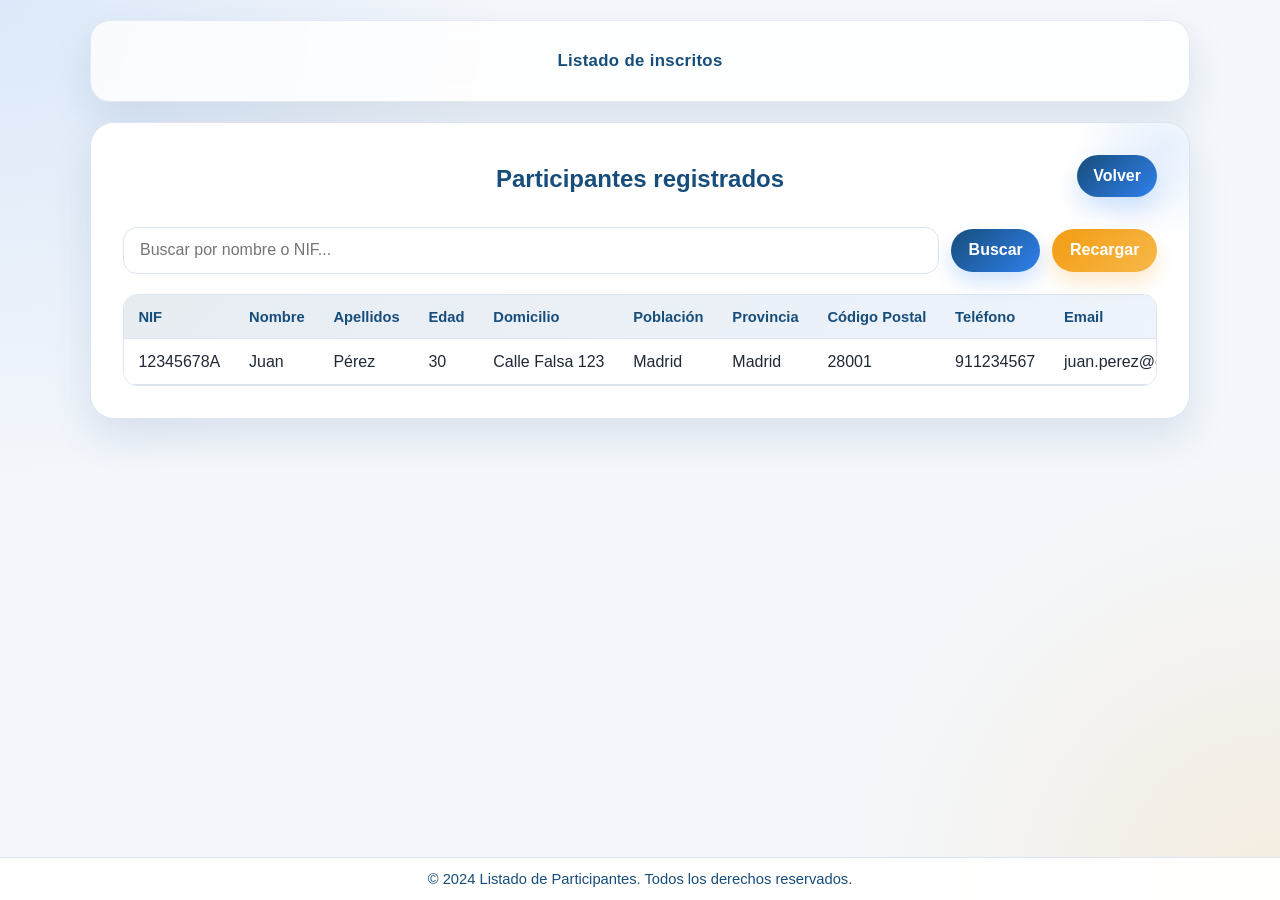
==== listado.html @ 52d7594a "Fase 1 Se realiza el diseño y la maquetación con HTML y CSS de todas las páginas del proyecto." ====
<!DOCTYPE html>
<html lang="es">
<head>
    <meta charset="UTF-8">
    <meta name="viewport" content="width=device-width, initial-scale=1.0">
    <link rel="stylesheet" href="./css/estilos.css">
    <link rel="icon" type="image/png" sizes="32x32" href="./img/icono.png">
    <title>Listado de participantes</title>
</head>
<body class="pagina-listado">
    <header class="cabecera">
        <nav class="navegacion">
            <h1 class="titulo-proyecto">Listado de inscritos</h1>
        </nav>
    </header>
    <main class="contenido-listado">
        <header class="cabecera-listado">
            <h2 class="titulo-listado">Participantes registrados</h2>
            <button type="button" class="boton-volver" onclick="window.location.href='./index.html'">Volver</button>
        </header>

        <section class="buscador-listado">
            <input class="campo-busqueda" type="text" id="busqueda" placeholder="Buscar por nombre o NIF...">
            <button class="boton-listado" id="btn-buscar">Buscar</button>
            <button class="boton-listado boton-listado--secundario" id="btn-recargar">Recargar</button>
        </section>

        <section class="seccion-tabla">
            <table class="tabla-participantes">
                <thead>
                    <tr>
                        <th>NIF</th>
                        <th>Nombre</th>
                        <th>Apellidos</th>
                        <th>Edad</th>
                        <th>Domicilio</th>
                        <th>Población</th>
                        <th>Provincia</th>
                        <th>Código Postal</th>
                        <th>Teléfono</th>
                        <th>Email</th>
                        <th>Modalidad</th>
                    </tr>
                </thead>
                <tbody>
                    <tr>
                        <td>12345678A</td>
                        <td>Juan</td>
                        <td>Pérez</td>
                        <td>30</td>
                        <td>Calle Falsa 123</td>
                        <td>Madrid</td>
                        <td>Madrid</td>
                        <td>28001</td>
                        <td>911234567</td>
                        <td>juan.perez@email.com</td>
                        <td>Desarrollo Web</td>
                    </tr>
                </tbody>
            </table>
        </section>
    </main>
    <footer class="pie-pagina">
        <p>&copy; 2024 Listado de Participantes. Todos los derechos reservados.</p>
    </footer>
</body>
</html>
---- css/estilos.css ----
:root {
	--color-fondo: #f4f7fb;
	--color-surface: #ffffff;
	--color-principal: #174d7b;
	--color-secundario: #2f80ed;
	--color-acento: #f39c12;
	--color-texto: #1f2937;
	--color-texto-suave: #64748b;
	--color-borde: #dbe4f0;
	--sombra: 0 18px 40px rgba(23, 77, 123, 0.12);
}

@import url('https://fonts.googleapis.com/css2?family=Poppins:wght@400;500;600;700&display=swap');

* {
	box-sizing: border-box;
}

.cabecera,
.contenido-principal {
    width: 100%;
}

body {
	margin: 0;
	min-height: 100vh;
	font-family: 'Poppins', sans-serif;
	color: var(--color-texto);
	background:
		radial-gradient(circle at top left, rgba(47, 128, 237, 0.12), transparent 32%),
		radial-gradient(circle at bottom right, rgba(243, 156, 18, 0.12), transparent 28%),
		var(--color-fondo);
}

.cabecera {
	padding: 1.25rem 1.5rem;
}

.navegacion {
	max-width: 1100px;
	margin: 0 auto;
	padding: 1rem 1.25rem;
	display: flex;
	justify-content: center;
	align-items: center;
	gap: 1rem;
	text-align: center;
	background: rgba(255, 255, 255, 0.8);
	border: 1px solid rgba(219, 228, 240, 0.8);
	border-radius: 20px;
	box-shadow: var(--sombra);
	backdrop-filter: blur(10px);
}


.logo-proyecto {
	width: 500px;
	height: 64px;
	object-fit: contain;
	padding: 0.35rem;
	border-radius: 16px;
	background: linear-gradient(135deg, rgba(23, 77, 123, 0.1), rgba(47, 128, 237, 0.12));
}

.titulo-proyecto {
	font-size: 1.05rem;
	font-weight: 700;
	color: var(--color-principal);
	letter-spacing: 0.02em;
}

.contenido-principal {
	max-width: 1100px;
	margin: 0 auto;
	padding: 2rem 1.5rem 3rem;
	display: grid;
	grid-template-columns: repeat(auto-fit, minmax(260px, 1fr));
	gap: 1.5rem;
}

.tarjeta {
	min-height: 260px;
	padding: 2rem;
	display: flex;
	flex-direction: column;
	justify-content: center;
	align-items: center;
	text-align: center;
	gap: 2rem;
	border-radius: 24px;
	background: var(--color-surface);
	border: 1px solid var(--color-borde);
	box-shadow: var(--sombra);
	position: relative;
	overflow: hidden;
}

.tarjeta::before {
	content: '';
	position: absolute;
	inset: 0 0 auto auto;
	width: 140px;
	height: 140px;
	border-radius: 50%;
	transform: translate(35%, -35%);
	background: radial-gradient(circle, rgba(47, 128, 237, 0.16), transparent 70%);
	pointer-events: none;
}

.tarjeta__titulo {
	margin-bottom: 0.5rem;
	font-size: 1.35rem;
	color: var(--color-principal);
}

.tarjeta p {
	margin: 0.75rem 0 0;
	color: var(--color-texto-suave);
	line-height: 1.6;
}

.tarjeta__accion {
	display: inline-flex;
	align-items: center;
	justify-content: center;
	padding: 0.9rem 1.25rem;
	border-radius: 999px;
	text-decoration: none;
	font-weight: 600;
	color: #ffffff;
	background: linear-gradient(135deg, var(--color-principal), var(--color-secundario));
	box-shadow: 0 12px 24px rgba(47, 128, 237, 0.28);
	transition: transform 0.2s ease, box-shadow 0.2s ease, opacity 0.2s ease;
}

.tarjeta__accion:hover {
	transform: translateY(-2px);
	box-shadow: 0 16px 30px rgba(47, 128, 237, 0.34);
}

.tarjeta__accion:focus-visible {
	outline: 3px solid rgba(243, 156, 18, 0.45);
	outline-offset: 3px;
}

.tarjeta__accion--secundaria {
	background: linear-gradient(135deg, var(--color-acento), #f7b84b);
	box-shadow: 0 12px 24px rgba(243, 156, 18, 0.28);
}

.tarjeta:nth-child(2)::before {
	background: radial-gradient(circle, rgba(243, 156, 18, 0.18), transparent 70%);
}

@media (max-width: 640px) {
	.cabecera {
		padding: 1rem;
	}

	.navegacion {
		padding: 0.9rem 1rem;
	}

	.titulo-proyecto {
		font-size: 0.95rem;
	}

	.contenido-principal {
		padding: 1rem 1rem 2rem;
	}

	.tarjeta {
		min-height: auto;
		padding: 1.5rem;
	}
}

.formulario_base {
	max-width: 1100px;
	margin: 0 auto;
	padding: 1rem 1.5rem;
	margin-bottom: 1.75rem;
	border: 1px solid var(--color-borde);
	border-radius: 18px;
	background: rgba(255, 255, 255, 0.9);
	box-shadow: var(--sombra);
	color: var(--color-texto-suave);
	text-align: center;
}

.contenido-formulario {
	max-width: 1150px;
	margin: 0 auto;
	padding: 0 1.5rem 3rem;
}

.tarjeta-formulario {
	position: relative;
	padding: 2rem;
	border-radius: 24px;
	background: var(--color-surface);
	border: 1px solid var(--color-borde);
	box-shadow: var(--sombra);
	overflow: hidden;
}

.tarjeta-formulario::before {
	content: '';
	position: absolute;
	inset: 0 0 auto auto;
	width: 180px;
	height: 180px;
	border-radius: 50%;
	transform: translate(35%, -35%);
	background: radial-gradient(circle, rgba(47, 128, 237, 0.12), transparent 70%);
	pointer-events: none;
}

.cabecera-formulario {
	position: relative;
	display: flex;
	align-items: flex-start;
	justify-content: center;
	margin-bottom: 2rem;
}

.titulo-formulario {
	margin: 0;
	font-size: 1.5rem;
	line-height: 1.2;
	color: var(--color-principal);
	text-align: center;
}

.boton-volver {
	position: absolute;
	right: 0;
	top: 0;
	padding: 0.75rem 1rem;
	border: 0;
	border-radius: 999px;
	font: inherit;
	font-weight: 600;
	color: #ffffff;
	background: linear-gradient(135deg, var(--color-principal), var(--color-secundario));
	cursor: pointer;
	box-shadow: 0 12px 24px rgba(47, 128, 237, 0.22);
	transition: transform 0.2s ease, box-shadow 0.2s ease, filter 0.2s ease;
}

.boton-volver:hover,
.boton-volver:focus-visible {
	transform: translateY(-2px);
	box-shadow: 0 16px 30px rgba(47, 128, 237, 0.3);
}

.formulario-registro {
	width: 100%;
	display: grid;
	grid-template-columns: repeat(2, minmax(0, 1fr));
	gap: 1.25rem;
	align-items: start;
}

.campo-formulario-grupo {
	display: flex;
	flex-direction: column;
	gap: 0.55rem;
}

.formulario-registro label {
	font-weight: 600;
	color: var(--color-principal);
}

.campo-formulario,
.formulario-registro select {
	width: 100%;
	padding: 0.85rem 1rem;
	border-radius: 14px;
	border: 1px solid var(--color-borde);
	background: #ffffff;
	font: inherit;
	color: var(--color-texto);
	transition: border-color 0.2s ease, box-shadow 0.2s ease, transform 0.2s ease;
}

.campo-formulario:focus,
.formulario-registro select:focus,
.boton-cantidad:focus,
.boton-formulario:focus,
.boton-volver:focus {
	outline: none;
	border-color: var(--color-secundario);
	box-shadow: 0 0 0 4px rgba(47, 128, 237, 0.16);
}

.grupo-edad {
	display: grid;
	grid-template-columns: 48px 1fr 48px;
	gap: 0.65rem;
	align-items: center;
}

.boton-cantidad {
	width: 48px;
	height: 48px;
	border: 0;
	border-radius: 14px;
	font: inherit;
	font-size: 1.15rem;
	font-weight: 700;
	color: #ffffff;
	background: linear-gradient(135deg, var(--color-principal), var(--color-secundario));
	cursor: pointer;
	transition: transform 0.2s ease, box-shadow 0.2s ease;
}

.boton-cantidad:hover {
	transform: translateY(-1px);
	box-shadow: 0 12px 22px rgba(47, 128, 237, 0.22);
}

.error,
.formulario_error {
	min-height: 1rem;
	font-size: 0.9rem;
	color: #c62828;
}

.acciones-formulario {
	grid-column: 1 / -1;
	display: flex;
	justify-content: flex-end;
	gap: 0.75rem;
	margin-top: 1rem;
	flex-wrap: wrap;
}

.formulario_exito,
.formulario_error {
	max-width: 1100px;
	margin: 0 auto 1rem;
	padding: 1rem 1.25rem;
	border-radius: 18px;
	text-align: center;
	border: 1px solid transparent;
	box-shadow: var(--sombra);
}

.formulario_exito {
	color: #14532d;
	background: linear-gradient(135deg, rgba(34, 197, 94, 0.12), rgba(255, 255, 255, 0.92));
	border-color: rgba(34, 197, 94, 0.18);
}

.formulario_error {
	color: #991b1b;
	background: linear-gradient(135deg, rgba(239, 68, 68, 0.12), rgba(255, 255, 255, 0.92));
	border-color: rgba(239, 68, 68, 0.18);
}

.boton-formulario {
	padding: 0.9rem 1.25rem;
	border: 0;
	border-radius: 999px;
	font: inherit;
	font-weight: 600;
	color: #ffffff;
	background: linear-gradient(135deg, var(--color-principal), var(--color-secundario));
	cursor: pointer;
	box-shadow: 0 12px 24px rgba(47, 128, 237, 0.22);
	transition: transform 0.2s ease, box-shadow 0.2s ease;
}

.boton-formulario:hover {
	transform: translateY(-2px);
	box-shadow: 0 16px 30px rgba(47, 128, 237, 0.3);
}

.boton-formulario--secundario {
	background: linear-gradient(135deg, var(--color-acento), #f7b84b);
	box-shadow: 0 12px 24px rgba(243, 156, 18, 0.22);
}

.campo-formulario--edad {
	text-align: center;
	min-width: 0;
}

@media (max-width: 760px) {
	.formulario-registro {
		grid-template-columns: 1fr;
	}

	.cabecera-formulario {
		padding-top: 3rem;
	}

	.boton-volver {
		top: 0;
		right: 0;
	}

	.grupo-edad {
		grid-template-columns: 44px 1fr 44px;
	}
}

.pagina-listado {
	padding-bottom: 4.75rem;
}

.contenido-listado {
	max-width: 1100px;
	margin: 0 auto;
	padding: 2rem;
	border-radius: 24px;
	background: var(--color-surface);
	border: 1px solid var(--color-borde);
	box-shadow: var(--sombra);
	position: relative;
	overflow: hidden;
}

.contenido-listado::before {
	content: '';
	position: absolute;
	inset: 0 0 auto auto;
	width: 180px;
	height: 180px;
	border-radius: 50%;
	transform: translate(35%, -35%);
	background: radial-gradient(circle, rgba(47, 128, 237, 0.12), transparent 70%);
	pointer-events: none;
}

.cabecera-listado {
	position: relative;
	display: flex;
	justify-content: center;
	align-items: center;
	margin-bottom: 1.5rem;
	min-height: 48px;
}

.titulo-listado {
	margin: 0;
	font-size: 1.5rem;
	color: var(--color-principal);
	text-align: center;
}

.cabecera-listado .boton-volver {
	position: absolute;
	right: 0;
	top: 0;
}

.buscador-listado {
	display: grid;
	grid-template-columns: minmax(0, 1fr) auto auto;
	gap: 0.75rem;
	align-items: center;
	margin-bottom: 1.25rem;
}

.campo-busqueda {
	width: 100%;
	padding: 0.85rem 1rem;
	border-radius: 14px;
	border: 1px solid var(--color-borde);
	background: #ffffff;
	font: inherit;
	color: var(--color-texto);
	transition: border-color 0.2s ease, box-shadow 0.2s ease;
}

.campo-busqueda:focus {
	outline: none;
	border-color: var(--color-secundario);
	box-shadow: 0 0 0 4px rgba(47, 128, 237, 0.16);
}

.boton-listado {
	padding: 0.8rem 1.1rem;
	border: 0;
	border-radius: 999px;
	font: inherit;
	font-weight: 600;
	color: #ffffff;
	background: linear-gradient(135deg, var(--color-principal), var(--color-secundario));
	cursor: pointer;
	box-shadow: 0 10px 20px rgba(47, 128, 237, 0.22);
	transition: transform 0.2s ease, box-shadow 0.2s ease, filter 0.2s ease;
}

.boton-listado:hover {
	transform: translateY(-2px);
	box-shadow: 0 14px 26px rgba(47, 128, 237, 0.3);
	filter: brightness(1.03);
}

.boton-listado:focus-visible {
	outline: none;
	box-shadow: 0 0 0 4px rgba(47, 128, 237, 0.2);
}

.boton-listado--secundario {
	background: linear-gradient(135deg, var(--color-acento), #f7b84b);
	box-shadow: 0 10px 20px rgba(243, 156, 18, 0.22);
}

.boton-listado--secundario:hover {
	box-shadow: 0 14px 26px rgba(243, 156, 18, 0.3);
}

.seccion-tabla {
	overflow-x: auto;
	border: 1px solid var(--color-borde);
	border-radius: 14px;
	background: #ffffff;
}

.tabla-participantes {
	width: 100%;
	min-width: 980px;
	border-collapse: collapse;
}

.tabla-participantes thead {
	background: linear-gradient(135deg, rgba(23, 77, 123, 0.1), rgba(47, 128, 237, 0.08));
}

.tabla-participantes th,
.tabla-participantes td {
	padding: 0.85rem 0.9rem;
	text-align: left;
	border-bottom: 1px solid var(--color-borde);
	white-space: nowrap;
}

.tabla-participantes th {
	color: var(--color-principal);
	font-weight: 700;
	font-size: 0.92rem;
}

.tabla-participantes tbody tr:hover {
	background: rgba(47, 128, 237, 0.06);
}

.pie-pagina {
	position: fixed;
	left: 0;
	right: 0;
	bottom: 0;
	z-index: 20;
	padding: 0.8rem 1rem;
	text-align: center;
	color: var(--color-principal);
	background: rgba(255, 255, 255, 0.92);
	border-top: 1px solid var(--color-borde);
	backdrop-filter: blur(8px);
}

.pie-pagina p {
	margin: 0;
	font-size: 0.92rem;
}

@media (max-width: 760px) {
	.contenido-listado {
		padding: 1.25rem;
	}

	.cabecera-listado {
		padding-top: 3rem;
	}

	.cabecera-listado .boton-volver {
		top: 0;
		right: 0;
	}

	.buscador-listado {
		grid-template-columns: 1fr;
	}
}
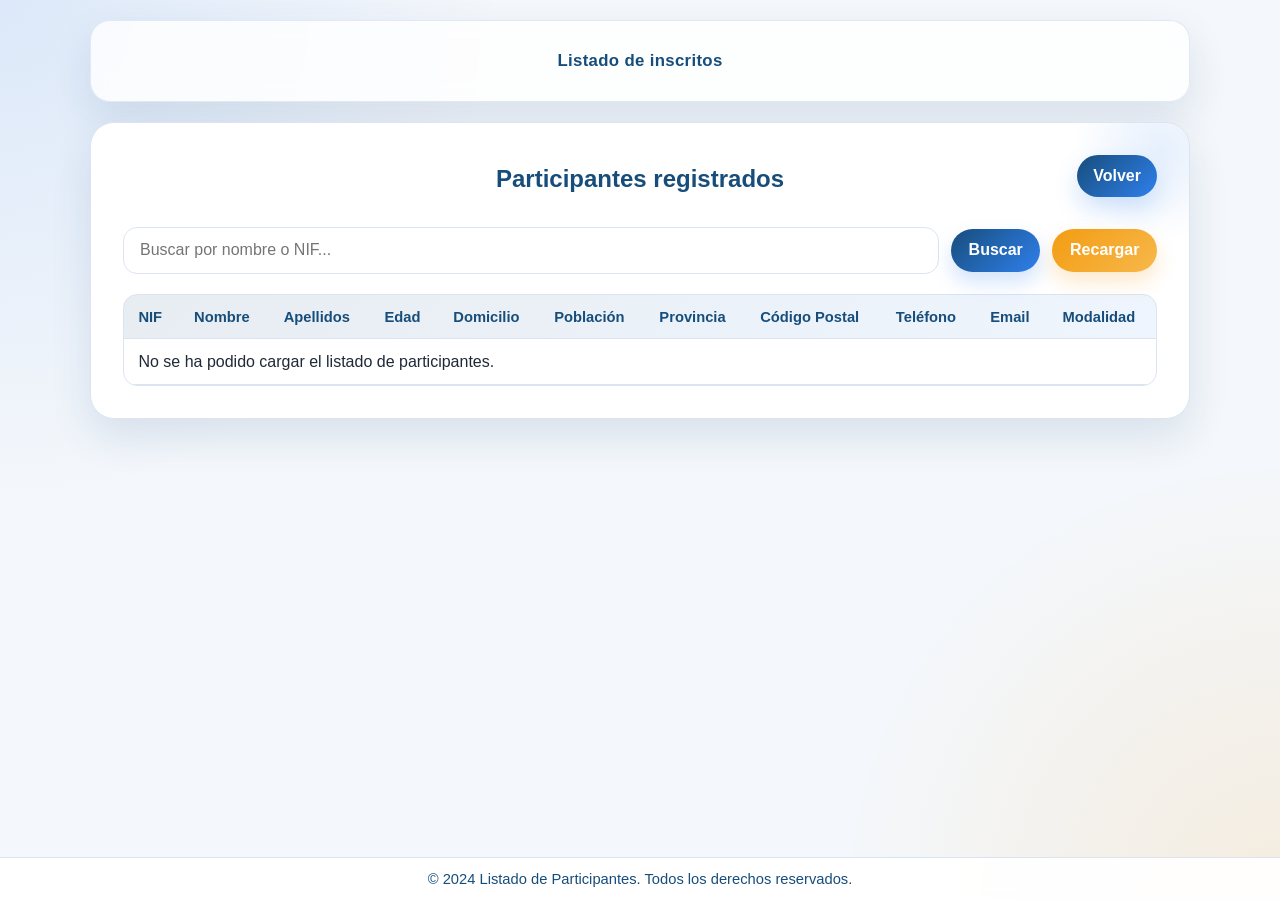
==== commit 700720db: "Fase 3 Se implementa la base de datos para el registro de participantes en el evento.  Se integra me" ====
--- a/listado.html
+++ b/listado.html
@@ -21,8 +21,8 @@
 
         <section class="buscador-listado">
             <input class="campo-busqueda" type="text" id="busqueda" placeholder="Buscar por nombre o NIF...">
-            <button class="boton-listado" id="btn-buscar">Buscar</button>
-            <button class="boton-listado boton-listado--secundario" id="btn-recargar">Recargar</button>
+            <button type="button" class="boton-listado" id="btn-buscar">Buscar</button>
+            <button type="button" class="boton-listado boton-listado--secundario" id="btn-recargar">Recargar</button>
         </section>
 
         <section class="seccion-tabla">
@@ -42,20 +42,8 @@
                         <th>Modalidad</th>
                     </tr>
                 </thead>
-                <tbody>
-                    <tr>
-                        <td>12345678A</td>
-                        <td>Juan</td>
-                        <td>Pérez</td>
-                        <td>30</td>
-                        <td>Calle Falsa 123</td>
-                        <td>Madrid</td>
-                        <td>Madrid</td>
-                        <td>28001</td>
-                        <td>911234567</td>
-                        <td>juan.perez@email.com</td>
-                        <td>Desarrollo Web</td>
-                    </tr>
+                <tbody id="tabla-participantes-body">
+                    <!-- Las filas de participantes se cargarán aquí dinámicamente -->
                 </tbody>
             </table>
         </section>
@@ -63,5 +51,6 @@
     <footer class="pie-pagina">
         <p>&copy; 2024 Listado de Participantes. Todos los derechos reservados.</p>
     </footer>
+    <script src="./js/listado.js" defer></script>
 </body>
 </html>
--- a/css/estilos.css
+++ b/css/estilos.css
@@ -175,7 +175,7 @@
 	}
 }
 
-.formulario_base {
+.mensaje_formulario {
 	max-width: 1100px;
 	margin: 0 auto;
 	padding: 1rem 1.5rem;
@@ -321,8 +321,7 @@
 	box-shadow: 0 12px 22px rgba(47, 128, 237, 0.22);
 }
 
-.error,
-.formulario_error {
+.error {
 	min-height: 1rem;
 	font-size: 0.9rem;
 	color: #c62828;
@@ -337,8 +336,7 @@
 	flex-wrap: wrap;
 }
 
-.formulario_exito,
-.formulario_error {
+.mensaje_formulario_exito {
 	max-width: 1100px;
 	margin: 0 auto 1rem;
 	padding: 1rem 1.25rem;
@@ -348,16 +346,10 @@
 	box-shadow: var(--sombra);
 }
 
-.formulario_exito {
+.mensaje_formulario_exito {
 	color: #14532d;
 	background: linear-gradient(135deg, rgba(34, 197, 94, 0.12), rgba(255, 255, 255, 0.92));
 	border-color: rgba(34, 197, 94, 0.18);
-}
-
-.formulario_error {
-	color: #991b1b;
-	background: linear-gradient(135deg, rgba(239, 68, 68, 0.12), rgba(255, 255, 255, 0.92));
-	border-color: rgba(239, 68, 68, 0.18);
 }
 
 .boton-formulario {
